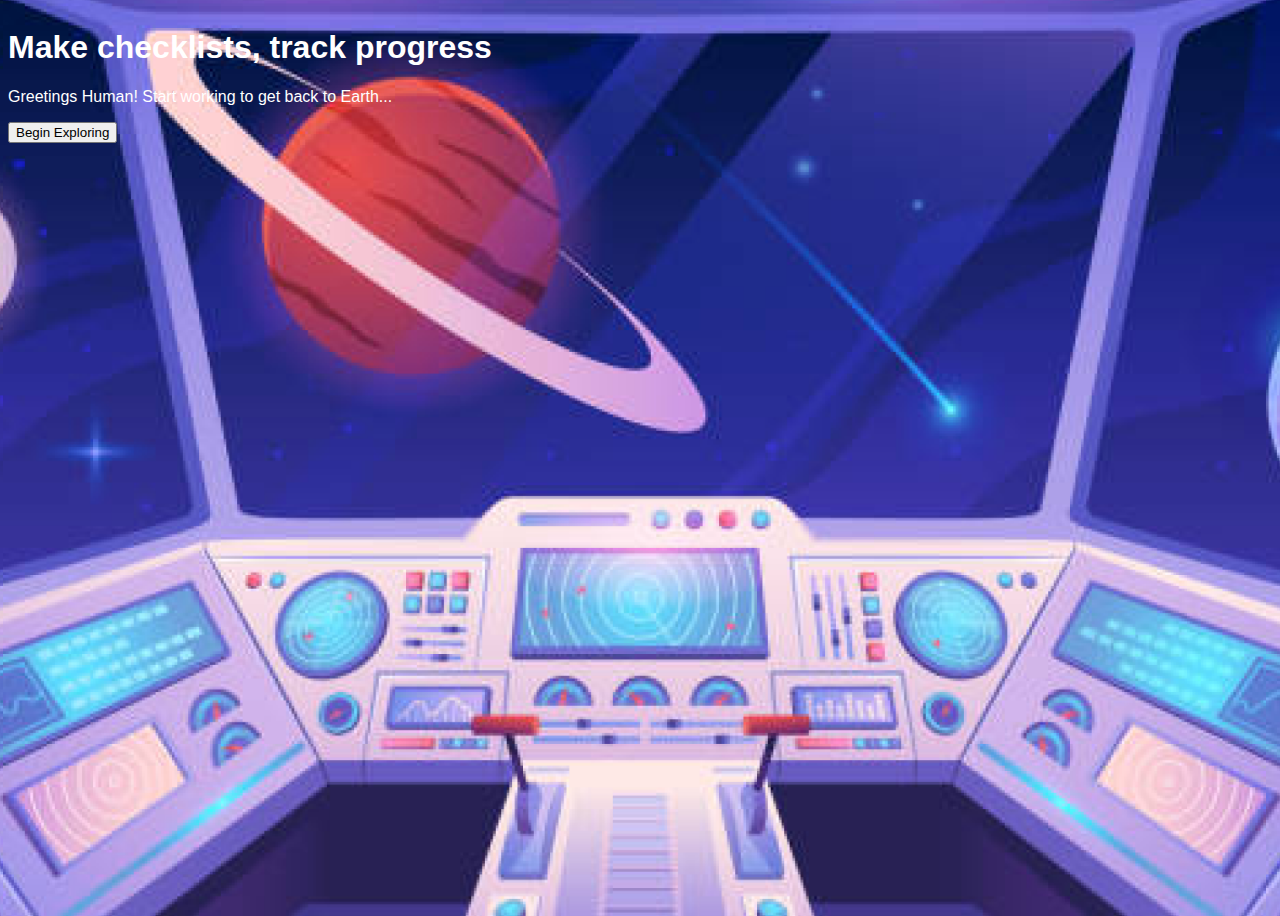
==== dashboard.html @ 292db148 "update copy" ====
<!DOCTYPE html>
<html lang="en">

<head>
    <meta charset="UTF-8">
    <meta name="viewport" content="width=device-width, initial-scale=1.0">
    <title>Dashboard</title>
    <link rel="stylesheet" href="styles/dashboard.css">
</head>

<body>
    <div class="container">

        <main class="hero">
            <h1>Make checklists, track progress</h1>
            <p>Greetings Human! Start working to get back to Earth...</p>
            <button class="explore-button" onclick="location.href='dashboard.html'">Begin Exploring</button>
        </main>
    </div>
</body>
</html>
---- styles/dashboard.css ----
body {
    font-family: Arial, sans-serif;
    background: url('../img/image-2.png') no-repeat center center/cover;
    color: white;
    display: flex;
    flex-direction: column;
    min-height: 100vh;
}
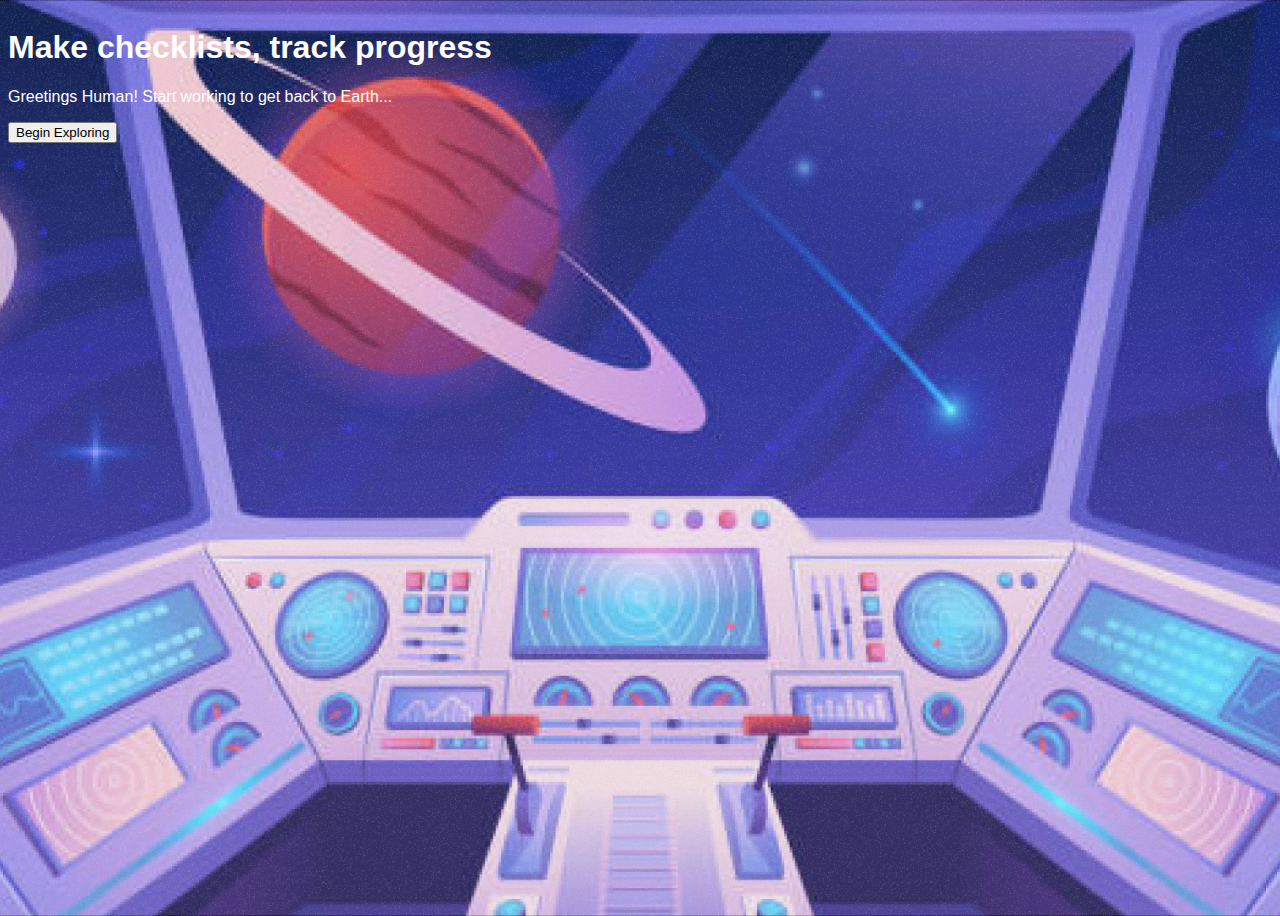
==== commit 4f6080dd: "fiona change" ====
--- a/dashboard.html
+++ b/dashboard.html
@@ -18,4 +18,5 @@
         </main>
     </div>
 </body>
+
 </html>--- a/styles/dashboard.css
+++ b/styles/dashboard.css
@@ -1,6 +1,6 @@
 body {
-    font-family: Arial, sans-serif;
-    background: url('../img/image-2.png') no-repeat center center/cover;
+    font-family: Optima, sans-serif;
+    background: url('../img/dashboard-background.png') no-repeat center center/cover;
     color: white;
     display: flex;
     flex-direction: column;
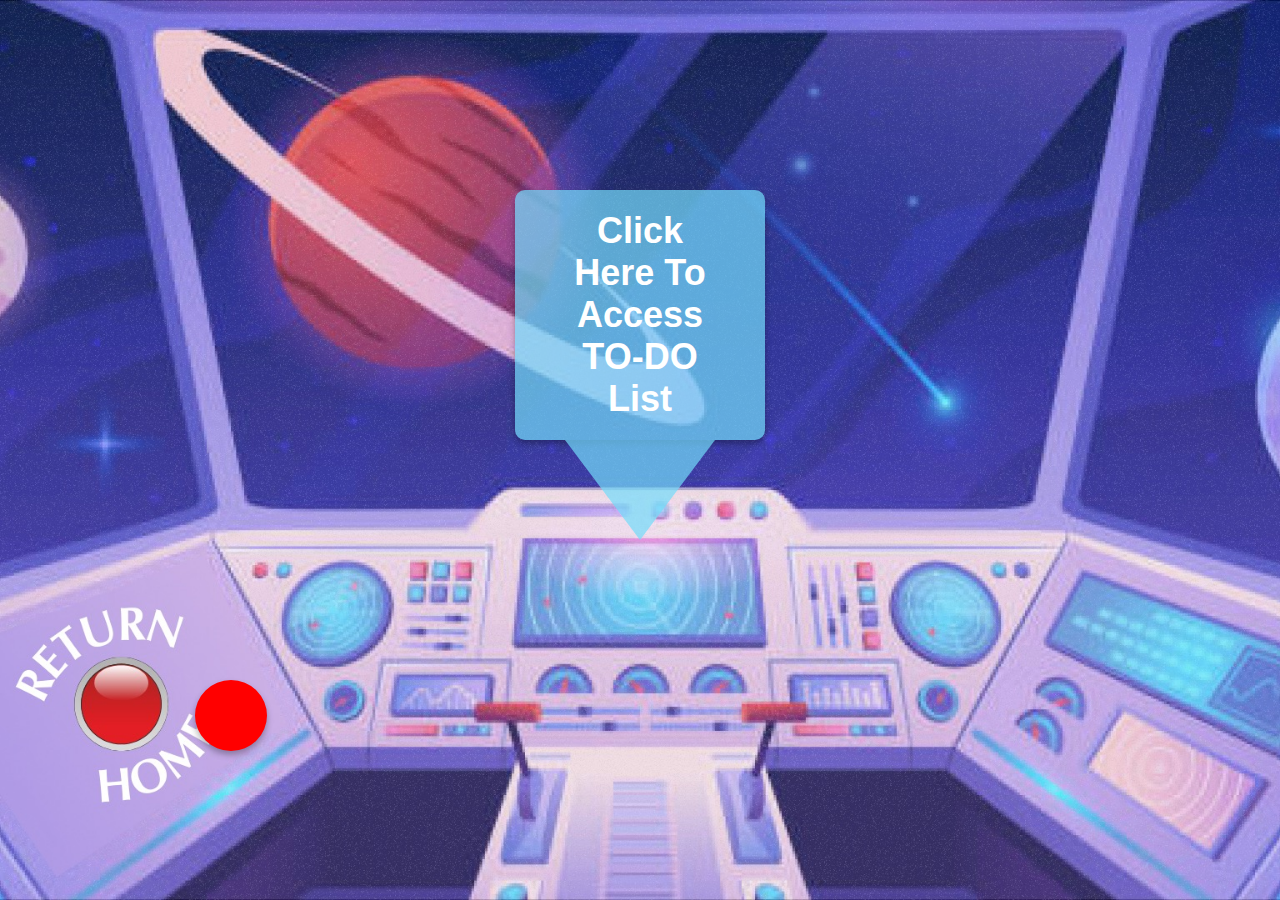
==== commit 23f2e7d3: "sarah update" ====
--- a/dashboard.html
+++ b/dashboard.html
@@ -1,22 +1,22 @@
 <!DOCTYPE html>
 <html lang="en">
+<head>
+  <meta charset="UTF-8">
+  <meta name="viewport" content="width=device-width, initial-scale=1.0">
+  <title>Dashboard</title>
+  <link rel="stylesheet" href="styles/dashboard.css">
+</head>
+<body>
+  <div class="dashboard">
+    <div class="todo-container">
+      <button class="todo-button" onclick="location.href='to-do.html'">Click Here To Access TO-DO List</button>
+      <div class="triangle"></div>
+    </div>
 
-<head>
-    <meta charset="UTF-8">
-    <meta name="viewport" content="width=device-width, initial-scale=1.0">
-    <title>Dashboard</title>
-    <link rel="stylesheet" href="styles/dashboard.css">
-</head>
+    <div class="button-container">
+      <button class="return-button" onclick="location.href='index.html'"></button>
+    </div>
 
-<body>
-    <div class="container">
-
-        <main class="hero">
-            <h1>Make checklists, track progress</h1>
-            <p>Greetings Human! Start working to get back to Earth...</p>
-            <button class="explore-button" onclick="location.href='dashboard.html'">Begin Exploring</button>
-        </main>
-    </div>
+  </div>
 </body>
-
 </html>--- a/styles/dashboard.css
+++ b/styles/dashboard.css
@@ -1,8 +1,70 @@
 body {
-    font-family: Optima, sans-serif;
-    background: url('../img/dashboard-background.png') no-repeat center center/cover;
-    color: white;
+    margin: 0;
+    padding: 0;
+    background: url('../img/lol.jpeg') no-repeat center center/cover;
+    height: 100vh;
     display: flex;
     flex-direction: column;
-    min-height: 100vh;
-}+    justify-content: center;
+    align-items: center;
+    font-family: Optima, sans-serif;
+  }
+  
+  .dashboard {
+    position: relative;
+    width: 100%;
+    height: 100%;
+    display: flex;
+    justify-content: center;
+    align-items: center;
+  }
+  
+  .todo-container {
+    position: absolute;
+    top: 35%;
+    left: 50%;
+    transform: translate(-50%, -50%);
+    text-align: center;
+  }
+  
+  .todo-button {
+    background-color: rgba(116,220,250, 0.7);
+    color: white;
+    padding: 20px 40px;
+    font-size: 36px;
+    font-weight: bold;
+    height: 250px;
+    width: 250px;
+    border: none;
+    border-radius: 10px;
+    cursor: pointer;
+    box-shadow: 0px 4px 6px rgba(0, 0, 0, 0.3);
+    font-family: Optima, sans-serif;
+  }
+  
+  .triangle {
+    position: absolute;
+    top: 100%; 
+    left: 50%; 
+    transform: translateX(-50%);
+    width: 0;
+    height: 0;
+    border-left: 75px solid transparent; 
+    border-right: 75px solid transparent; 
+    border-bottom: 100px solid transparent;
+    border-top: 100px solid rgba(116,220,250, 0.7); 
+  }
+
+  .return-button {
+    background-color: red;
+    width: 72px;
+    height: 71px;
+    border-radius: 50%;
+    border: 2px solid rgb(255, 0, 0);
+    cursor: pointer;
+    position: absolute;
+    bottom: 16.6%;
+    left: 15.2%;
+    box-shadow: 0px 4px 6px rgba(0, 0, 0, 0.3);
+  }
+  